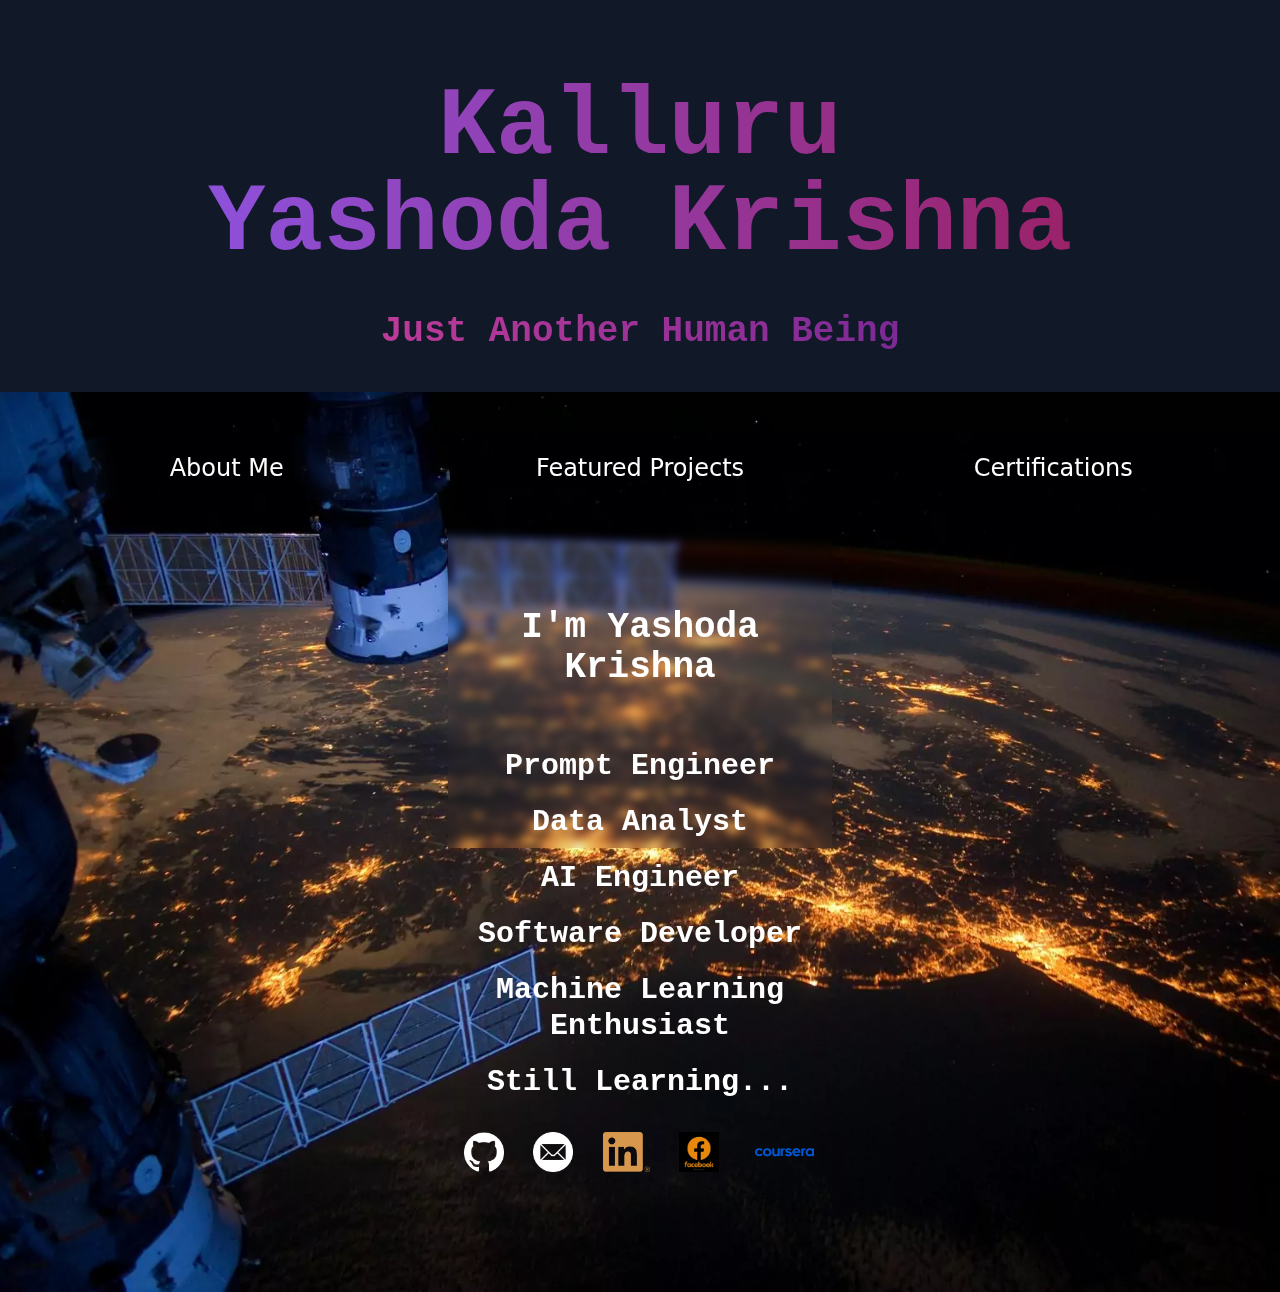
==== index.html @ 1c2871cb "Add files via upload" ====
<!DOCTYPE html>
<html lang="en">

<head>
    <meta charset="UTF-8">
    <meta http-equiv="X-UA-Compatible" content="IE=edge">
    <meta name="viewport" content="width=device-width, initial-scale=1.0">
    <title>Kalluru Yashoda Krishna</title>
    <meta name="description" content="This is Krishna's Portfolio created by Krishna as a part of learning Web Development">
    <meta name="author" content="Krishna">
    <meta name="keywords" content="Krishna's, portfolio, web-dev, HTML, CSS, javascript ">
    <meta property="og:title" content="Kalluru Yashoda Krishna">
    <meta property="og:type" content="website">
    <meta property="og:image" content="/images/linkedin_banner_cropped.png">
    <meta property="og:url" content="https://yashoda-krishna.github.io/sample-portfolio/">
    <meta property="og:description" content="Krishna's personal portfolio website.">
    <meta property="og:locate" content="en">
    <meta property="og:site_name" content="Portfolio">
    <link rel="icon" href="/assets/favicon-profile.f871e628.png" type="image/x-icon">

    <link rel="stylesheet" href="/assets/index.0671f65b.css">
</head>

<body class="h-14 bg-gradient-to-r sm:bg-gradient-to-r from-purple-500 to-pink-600 ">
    <header class="bg-gray-900">
        <h1 class="title">Kalluru Yashoda&nbsp;Krishna</h1>
        <h2 class="subtitle">Just Another Human Being</h2>
    </header>
    <main class="md:bg-scroll bg-scroll pt-1 " style="background-image: url('/assets/space-iss.standard.0ccd8910.webp');background-repeat:no-repeat;background-size:cover;height:100vh;">
        <div>
            <nav class="bg-transparent  from-gray-900 via-gray-600 to-gray-900 mt-5 py-2 flex flex-col md:flex-row justify-around md:rounded-full rounded-2xl mx-5">
                <div class="nav-element">
                    <a href="./index.html" class="block text-white">About Me</a>
                </div>
                <div class="nav-element">
                    <a href="./projects.html" class="block text-white">Featured Projects</a>
                </div>
                <div class="nav-element">
                    <a href="./certifications.html" class="block text-white">Certifications</a>
                </div>
            </nav>
        </div>
        <div class="mx-auto my-auto  mt-2 lg:w-[30vw] h-[25vw] md:w-[50vw] min-w-[300px] backdrop-blur-sm">
            <p class="text-white  text-4xl text-center pt-20 pb-10 font-bold font-mono">I'm Yashoda Krishna</p>
            <p class="text-white  text-3xl text-center mt-5 font-bold font-mono">Prompt Engineer</p>
            <p class="text-white  text-3xl text-center mt-5 font-bold font-mono">Data Analyst</p>
            <p class="text-white  text-3xl text-center mt-5 font-bold font-mono">AI Engineer</p>
            <p class="text-white  text-3xl text-center mt-5 font-bold font-mono">Software Developer</p>
            <p class="text-white  text-3xl text-center mt-5 font-bold font-mono">Machine Learning Enthusiast</p>
            <p class="text-white  text-3xl text-center mt-5 font-bold font-mono"></p>
            <p class="text-white  text-3xl text-center mt-5 font-bold font-mono"></p>

            </p>
            <p class="text-white  text-3xl text-center mt-5 font-bold font-mono">Still Learning...</p>
            <div class="flex flex-row justify-center mt-8">
                <a href="https://github.com/yashoda-krishna/" target="_blank">
                    <img src="/assets/github.d83ddf4e.png" class="mx-4 max-h-8 md:max-h-10 md:hover:scale-125 md:hover:shadow-2xl invert hover:shadow-white duration-200"></a>

                <a href="mailto: kris69909@gmail.com" target="_blank">
                    <img src="/assets/email.ce772ec3.png" class="mx-4 max-h-8 md:max-h-10 md:hover:scale-125 md:hover:shadow-2xl invert hover:shadow-white duration-200"></a>
                <a href="https://www.linkedin.com/in/yashoda-krishna-kalluru-499192270" target="_blank">
                    <img src="/assets/LI-In-Bug.3c0149f2.png" class="mx-4 max-h-8 md:max-h-10 md:hover:scale-125 md:hover:shadow-2xl  hover:shadow-white invert duration-200"></a>
                <a href="https://www.facebook.com/profile.php?id=61555621246760" target="_blank">
                    <img src="/assets/fare.png" class="mx-4 max-h-8 md:max-h-10 md:hover:scale-125 md:hover:shadow-2xl invert hover:shadow-white duration-200"></a>
                
                
                <a href="https://www.coursera.org/user/a24137da4cff3ac1f0fa1238b8d4e864" target="_blank">
                    <img src="/assets/Coursera-Logo.png" class="mx-4 max-h-8 md:max-h-10 md:hover:scale-125 md:hover:shadow-2xl  hover:shadow-white duration-200"></a>


            </div>
    </main>

</body>

</html>
---- assets/index.0671f65b.css ----
*,:before,:after{box-sizing:border-box;border-width:0;border-style:solid;border-color:#e5e7eb}:before,:after{--tw-content: ""}html{line-height:1.5;-webkit-text-size-adjust:100%;-moz-tab-size:4;-o-tab-size:4;tab-size:4;font-family:ui-sans-serif,system-ui,-apple-system,BlinkMacSystemFont,Segoe UI,Roboto,Helvetica Neue,Arial,Noto Sans,sans-serif,"Apple Color Emoji","Segoe UI Emoji",Segoe UI Symbol,"Noto Color Emoji"}body{margin:0;line-height:inherit}hr{height:0;color:inherit;border-top-width:1px}abbr:where([title]){-webkit-text-decoration:underline dotted;text-decoration:underline dotted}h1,h2,h3,h4,h5,h6{font-size:inherit;font-weight:inherit}a{color:inherit;text-decoration:inherit}b,strong{font-weight:bolder}code,kbd,samp,pre{font-family:ui-monospace,SFMono-Regular,Menlo,Monaco,Consolas,Liberation Mono,Courier New,monospace;font-size:1em}small{font-size:80%}sub,sup{font-size:75%;line-height:0;position:relative;vertical-align:baseline}sub{bottom:-.25em}sup{top:-.5em}table{text-indent:0;border-color:inherit;border-collapse:collapse}button,input,optgroup,select,textarea{font-family:inherit;font-size:100%;font-weight:inherit;line-height:inherit;color:inherit;margin:0;padding:0}button,select{text-transform:none}button,[type=button],[type=reset],[type=submit]{-webkit-appearance:button;background-color:transparent;background-image:none}:-moz-focusring{outline:auto}:-moz-ui-invalid{box-shadow:none}progress{vertical-align:baseline}::-webkit-inner-spin-button,::-webkit-outer-spin-button{height:auto}[type=search]{-webkit-appearance:textfield;outline-offset:-2px}::-webkit-search-decoration{-webkit-appearance:none}::-webkit-file-upload-button{-webkit-appearance:button;font:inherit}summary{display:list-item}blockquote,dl,dd,h1,h2,h3,h4,h5,h6,hr,figure,p,pre{margin:0}fieldset{margin:0;padding:0}legend{padding:0}ol,ul,menu{list-style:none;margin:0;padding:0}textarea{resize:vertical}input::-moz-placeholder,textarea::-moz-placeholder{opacity:1;color:#9ca3af}input::placeholder,textarea::placeholder{opacity:1;color:#9ca3af}button,[role=button]{cursor:pointer}:disabled{cursor:default}img,svg,video,canvas,audio,iframe,embed,object{display:block;vertical-align:middle}img,video{max-width:100%;height:auto}*,:before,:after{--tw-border-spacing-x: 0;--tw-border-spacing-y: 0;--tw-translate-x: 0;--tw-translate-y: 0;--tw-rotate: 0;--tw-skew-x: 0;--tw-skew-y: 0;--tw-scale-x: 1;--tw-scale-y: 1;--tw-pan-x: ;--tw-pan-y: ;--tw-pinch-zoom: ;--tw-scroll-snap-strictness: proximity;--tw-ordinal: ;--tw-slashed-zero: ;--tw-numeric-figure: ;--tw-numeric-spacing: ;--tw-numeric-fraction: ;--tw-ring-inset: ;--tw-ring-offset-width: 0px;--tw-ring-offset-color: #fff;--tw-ring-color: rgb(59 130 246 / .5);--tw-ring-offset-shadow: 0 0 #0000;--tw-ring-shadow: 0 0 #0000;--tw-shadow: 0 0 #0000;--tw-shadow-colored: 0 0 #0000;--tw-blur: ;--tw-brightness: ;--tw-contrast: ;--tw-grayscale: ;--tw-hue-rotate: ;--tw-invert: ;--tw-saturate: ;--tw-sepia: ;--tw-drop-shadow: ;--tw-backdrop-blur: ;--tw-backdrop-brightness: ;--tw-backdrop-contrast: ;--tw-backdrop-grayscale: ;--tw-backdrop-hue-rotate: ;--tw-backdrop-invert: ;--tw-backdrop-opacity: ;--tw-backdrop-saturate: ;--tw-backdrop-sepia: }::backdrop{--tw-border-spacing-x: 0;--tw-border-spacing-y: 0;--tw-translate-x: 0;--tw-translate-y: 0;--tw-rotate: 0;--tw-skew-x: 0;--tw-skew-y: 0;--tw-scale-x: 1;--tw-scale-y: 1;--tw-pan-x: ;--tw-pan-y: ;--tw-pinch-zoom: ;--tw-scroll-snap-strictness: proximity;--tw-ordinal: ;--tw-slashed-zero: ;--tw-numeric-figure: ;--tw-numeric-spacing: ;--tw-numeric-fraction: ;--tw-ring-inset: ;--tw-ring-offset-width: 0px;--tw-ring-offset-color: #fff;--tw-ring-color: rgb(59 130 246 / .5);--tw-ring-offset-shadow: 0 0 #0000;--tw-ring-shadow: 0 0 #0000;--tw-shadow: 0 0 #0000;--tw-shadow-colored: 0 0 #0000;--tw-blur: ;--tw-brightness: ;--tw-contrast: ;--tw-grayscale: ;--tw-hue-rotate: ;--tw-invert: ;--tw-saturate: ;--tw-sepia: ;--tw-drop-shadow: ;--tw-backdrop-blur: ;--tw-backdrop-brightness: ;--tw-backdrop-contrast: ;--tw-backdrop-grayscale: ;--tw-backdrop-hue-rotate: ;--tw-backdrop-invert: ;--tw-backdrop-opacity: ;--tw-backdrop-saturate: ;--tw-backdrop-sepia: }.relative{position:relative}.float-right{float:right}.m-4{margin:1rem}.mx-5{margin-left:1.25rem;margin-right:1.25rem}.mx-auto{margin-left:auto;margin-right:auto}.my-auto{margin-top:auto;margin-bottom:auto}.mx-4{margin-left:1rem;margin-right:1rem}.my-5{margin-top:1.25rem;margin-bottom:1.25rem}.mx-2{margin-left:.5rem;margin-right:.5rem}.mx-6{margin-left:1.5rem;margin-right:1.5rem}.mt-5{margin-top:1.25rem}.mt-2{margin-top:.5rem}.mt-8{margin-top:2rem}.mt-10{margin-top:2.5rem}.mb-8{margin-bottom:2rem}.mt-4{margin-top:1rem}.mb-10{margin-bottom:2.5rem}.mb-16{margin-bottom:4rem}.block{display:block}.inline-block{display:inline-block}.inline{display:inline}.flex{display:flex}.grid{display:grid}.hidden{display:none}.h-14{height:3.5rem}.h-\[25vw\]{height:25vw}.max-h-8{max-height:2rem}.max-h-7{max-height:1.75rem}.max-h-10{max-height:2.5rem}.min-w-\[300px\]{min-width:300px}.basis-1\/4{flex-basis:25%}.grid-cols-1{grid-template-columns:repeat(1,minmax(0,1fr))}.grid-rows-1{grid-template-rows:repeat(1,minmax(0,1fr))}.flex-row{flex-direction:row}.flex-col{flex-direction:column}.justify-center{justify-content:center}.justify-around{justify-content:space-around}.gap-2{gap:.5rem}.rounded-2xl{border-radius:1rem}.rounded-xl{border-radius:.75rem}.rounded-3xl{border-radius:1.5rem}.border-4{border-width:4px}.border-gray-600{--tw-border-opacity: 1;border-color:rgb(75 85 99 / var(--tw-border-opacity))}.bg-gray-900{--tw-bg-opacity: 1;background-color:rgb(17 24 39 / var(--tw-bg-opacity))}.bg-transparent{background-color:transparent}.bg-black{--tw-bg-opacity: 1;background-color:rgb(0 0 0 / var(--tw-bg-opacity))}.bg-gradient-to-r{background-image:linear-gradient(to right,var(--tw-gradient-stops))}.bg-gradient-to-l{background-image:linear-gradient(to left,var(--tw-gradient-stops))}.from-purple-500{--tw-gradient-from: #a855f7;--tw-gradient-to: rgb(168 85 247 / 0);--tw-gradient-stops: var(--tw-gradient-from), var(--tw-gradient-to)}.from-gray-900{--tw-gradient-from: #111827;--tw-gradient-to: rgb(17 24 39 / 0);--tw-gradient-stops: var(--tw-gradient-from), var(--tw-gradient-to)}.from-purple-900{--tw-gradient-from: #581c87;--tw-gradient-to: rgb(88 28 135 / 0);--tw-gradient-stops: var(--tw-gradient-from), var(--tw-gradient-to)}.from-violet-500{--tw-gradient-from: #8b5cf6;--tw-gradient-to: rgb(139 92 246 / 0);--tw-gradient-stops: var(--tw-gradient-from), var(--tw-gradient-to)}.from-pink-500{--tw-gradient-from: #ec4899;--tw-gradient-to: rgb(236 72 153 / 0);--tw-gradient-stops: var(--tw-gradient-from), var(--tw-gradient-to)}.from-neutral-900{--tw-gradient-from: #171717;--tw-gradient-to: rgb(23 23 23 / 0);--tw-gradient-stops: var(--tw-gradient-from), var(--tw-gradient-to)}.from-amber-500{--tw-gradient-from: #f59e0b;--tw-gradient-to: rgb(245 158 11 / 0);--tw-gradient-stops: var(--tw-gradient-from), var(--tw-gradient-to)}.via-gray-600{--tw-gradient-to: rgb(75 85 99 / 0);--tw-gradient-stops: var(--tw-gradient-from), #4b5563, var(--tw-gradient-to)}.to-pink-600{--tw-gradient-to: #db2777}.to-gray-900{--tw-gradient-to: #111827}.to-red-700{--tw-gradient-to: #b91c1c}.to-pink-800{--tw-gradient-to: #9d174d}.to-violet-900{--tw-gradient-to: #4c1d95}.to-neutral-500{--tw-gradient-to: #737373}.to-amber-800{--tw-gradient-to: #92400e}.bg-cover{background-size:cover}.bg-scroll{background-attachment:scroll}.bg-clip-text{-webkit-background-clip:text;background-clip:text}.p-10{padding:2.5rem}.py-2{padding-top:.5rem;padding-bottom:.5rem}.px-3{padding-left:.75rem;padding-right:.75rem}.py-4{padding-top:1rem;padding-bottom:1rem}.pt-1{padding-top:.25rem}.pt-20{padding-top:5rem}.pb-10{padding-bottom:2.5rem}.pt-4{padding-top:1rem}.pt-5{padding-top:1.25rem}.text-center{text-align:center}.font-mono{font-family:ui-monospace,SFMono-Regular,Menlo,Monaco,Consolas,Liberation Mono,Courier New,monospace}.text-4xl{font-size:2.25rem;line-height:2.5rem}.text-3xl{font-size:1.875rem;line-height:2.25rem}.text-2xl{font-size:1.5rem;line-height:2rem}.text-5xl{font-size:3rem;line-height:1}.text-xl{font-size:1.25rem;line-height:1.75rem}.font-bold{font-weight:700}.font-semibold{font-weight:600}.font-extrabold{font-weight:800}.text-white{--tw-text-opacity: 1;color:rgb(255 255 255 / var(--tw-text-opacity))}.text-black{--tw-text-opacity: 1;color:rgb(0 0 0 / var(--tw-text-opacity))}.text-transparent{color:transparent}.text-red-100{--tw-text-opacity: 1;color:rgb(254 226 226 / var(--tw-text-opacity))}.text-lime-400{--tw-text-opacity: 1;color:rgb(163 230 53 / var(--tw-text-opacity))}.text-blue-500{--tw-text-opacity: 1;color:rgb(59 130 246 / var(--tw-text-opacity))}.underline{text-decoration-line:underline}.shadow-white{--tw-shadow-color: #fff;--tw-shadow: var(--tw-shadow-colored)}.invert{--tw-invert: invert(100%);filter:var(--tw-blur) var(--tw-brightness) var(--tw-contrast) var(--tw-grayscale) var(--tw-hue-rotate) var(--tw-invert) var(--tw-saturate) var(--tw-sepia) var(--tw-drop-shadow)}.backdrop-blur-sm{--tw-backdrop-blur: blur(4px);-webkit-backdrop-filter:var(--tw-backdrop-blur) var(--tw-backdrop-brightness) var(--tw-backdrop-contrast) var(--tw-backdrop-grayscale) var(--tw-backdrop-hue-rotate) var(--tw-backdrop-invert) var(--tw-backdrop-opacity) var(--tw-backdrop-saturate) var(--tw-backdrop-sepia);backdrop-filter:var(--tw-backdrop-blur) var(--tw-backdrop-brightness) var(--tw-backdrop-contrast) var(--tw-backdrop-grayscale) var(--tw-backdrop-hue-rotate) var(--tw-backdrop-invert) var(--tw-backdrop-opacity) var(--tw-backdrop-saturate) var(--tw-backdrop-sepia)}.backdrop-blur-md{--tw-backdrop-blur: blur(12px);-webkit-backdrop-filter:var(--tw-backdrop-blur) var(--tw-backdrop-brightness) var(--tw-backdrop-contrast) var(--tw-backdrop-grayscale) var(--tw-backdrop-hue-rotate) var(--tw-backdrop-invert) var(--tw-backdrop-opacity) var(--tw-backdrop-saturate) var(--tw-backdrop-sepia);backdrop-filter:var(--tw-backdrop-blur) var(--tw-backdrop-brightness) var(--tw-backdrop-contrast) var(--tw-backdrop-grayscale) var(--tw-backdrop-hue-rotate) var(--tw-backdrop-invert) var(--tw-backdrop-opacity) var(--tw-backdrop-saturate) var(--tw-backdrop-sepia)}.backdrop-opacity-50{--tw-backdrop-opacity: opacity(.5);-webkit-backdrop-filter:var(--tw-backdrop-blur) var(--tw-backdrop-brightness) var(--tw-backdrop-contrast) var(--tw-backdrop-grayscale) var(--tw-backdrop-hue-rotate) var(--tw-backdrop-invert) var(--tw-backdrop-opacity) var(--tw-backdrop-saturate) var(--tw-backdrop-sepia);backdrop-filter:var(--tw-backdrop-blur) var(--tw-backdrop-brightness) var(--tw-backdrop-contrast) var(--tw-backdrop-grayscale) var(--tw-backdrop-hue-rotate) var(--tw-backdrop-invert) var(--tw-backdrop-opacity) var(--tw-backdrop-saturate) var(--tw-backdrop-sepia)}.backdrop-opacity-100{--tw-backdrop-opacity: opacity(1);-webkit-backdrop-filter:var(--tw-backdrop-blur) var(--tw-backdrop-brightness) var(--tw-backdrop-contrast) var(--tw-backdrop-grayscale) var(--tw-backdrop-hue-rotate) var(--tw-backdrop-invert) var(--tw-backdrop-opacity) var(--tw-backdrop-saturate) var(--tw-backdrop-sepia);backdrop-filter:var(--tw-backdrop-blur) var(--tw-backdrop-brightness) var(--tw-backdrop-contrast) var(--tw-backdrop-grayscale) var(--tw-backdrop-hue-rotate) var(--tw-backdrop-invert) var(--tw-backdrop-opacity) var(--tw-backdrop-saturate) var(--tw-backdrop-sepia)}.transition{transition-property:color,background-color,border-color,text-decoration-color,fill,stroke,opacity,box-shadow,transform,filter,-webkit-backdrop-filter;transition-property:color,background-color,border-color,text-decoration-color,fill,stroke,opacity,box-shadow,transform,filter,backdrop-filter;transition-property:color,background-color,border-color,text-decoration-color,fill,stroke,opacity,box-shadow,transform,filter,backdrop-filter,-webkit-backdrop-filter;transition-timing-function:cubic-bezier(.4,0,.2,1);transition-duration:.15s}.duration-200{transition-duration:.2s}.ease-in-out{transition-timing-function:cubic-bezier(.4,0,.2,1)}.nav-element{margin-left:1.5rem;margin-right:1.5rem;display:block;flex-basis:25%;border-radius:1rem;background-color:transparent;--tw-gradient-from: #581c87;--tw-gradient-to: rgb(88 28 135 / 0);--tw-gradient-stops: var(--tw-gradient-from), var(--tw-gradient-to);--tw-gradient-to: #b91c1c;padding:1rem .75rem;text-align:center;font-size:1.5rem;line-height:2rem;--tw-text-opacity: 1;color:rgb(0 0 0 / var(--tw-text-opacity));--tw-backdrop-blur: blur(12px);--tw-backdrop-opacity: opacity(.5);-webkit-backdrop-filter:var(--tw-backdrop-blur) var(--tw-backdrop-brightness) var(--tw-backdrop-contrast) var(--tw-backdrop-grayscale) var(--tw-backdrop-hue-rotate) var(--tw-backdrop-invert) var(--tw-backdrop-opacity) var(--tw-backdrop-saturate) var(--tw-backdrop-sepia);backdrop-filter:var(--tw-backdrop-blur) var(--tw-backdrop-brightness) var(--tw-backdrop-contrast) var(--tw-backdrop-grayscale) var(--tw-backdrop-hue-rotate) var(--tw-backdrop-invert) var(--tw-backdrop-opacity) var(--tw-backdrop-saturate) var(--tw-backdrop-sepia);transition-property:color,background-color,border-color,text-decoration-color,fill,stroke,opacity,box-shadow,transform,filter,-webkit-backdrop-filter;transition-property:color,background-color,border-color,text-decoration-color,fill,stroke,opacity,box-shadow,transform,filter,backdrop-filter;transition-property:color,background-color,border-color,text-decoration-color,fill,stroke,opacity,box-shadow,transform,filter,backdrop-filter,-webkit-backdrop-filter;transition-duration:.2s;transition-timing-function:cubic-bezier(.4,0,.2,1)}.nav-element:hover{--tw-translate-y: -.25rem;--tw-scale-x: 1.1;--tw-scale-y: 1.1;transform:translate(var(--tw-translate-x),var(--tw-translate-y)) rotate(var(--tw-rotate)) skew(var(--tw-skew-x)) skewY(var(--tw-skew-y)) scaleX(var(--tw-scale-x)) scaleY(var(--tw-scale-y));background-image:linear-gradient(to top,var(--tw-gradient-stops));--tw-text-opacity: 1;color:rgb(255 255 255 / var(--tw-text-opacity));--tw-shadow: 0 25px 50px -12px rgb(0 0 0 / .25);--tw-shadow-colored: 0 25px 50px -12px var(--tw-shadow-color);box-shadow:var(--tw-ring-offset-shadow, 0 0 #0000),var(--tw-ring-shadow, 0 0 #0000),var(--tw-shadow);--tw-shadow-color: #0f172a;--tw-shadow: var(--tw-shadow-colored)}@media (min-width: 768px){.nav-element{margin-top:.75rem;margin-bottom:.75rem;border-radius:9999px}}.title{background-image:linear-gradient(to right,var(--tw-gradient-stops));--tw-gradient-from: #8b5cf6;--tw-gradient-to: rgb(139 92 246 / 0);--tw-gradient-stops: var(--tw-gradient-from), var(--tw-gradient-to);--tw-gradient-to: #9d174d;-webkit-background-clip:text;background-clip:text;padding-top:5rem;padding-bottom:2.5rem;text-align:center;font-family:ui-monospace,SFMono-Regular,Menlo,Monaco,Consolas,Liberation Mono,Courier New,monospace;font-size:3rem;line-height:1;font-weight:700;color:transparent}@media (min-width: 768px){.title{font-size:6rem;line-height:1}}.subtitle{background-image:linear-gradient(to right,var(--tw-gradient-stops));--tw-gradient-from: #ec4899;--tw-gradient-to: rgb(236 72 153 / 0);--tw-gradient-stops: var(--tw-gradient-from), var(--tw-gradient-to);--tw-gradient-to: #4c1d95;-webkit-background-clip:text;background-clip:text;padding-bottom:2.5rem;text-align:center;font-family:ui-monospace,SFMono-Regular,Menlo,Monaco,Consolas,Liberation Mono,Courier New,monospace;font-size:1.5rem;line-height:2rem;font-weight:600;color:transparent}@media (min-width: 640px){.subtitle{font-size:2.25rem;line-height:2.5rem}}.cert-card{margin:1rem;border-radius:1.5rem;--tw-bg-opacity: 1;background-color:rgb(0 0 0 / var(--tw-bg-opacity));--tw-gradient-from: #171717;--tw-gradient-to: rgb(23 23 23 / 0);--tw-gradient-stops: var(--tw-gradient-from), var(--tw-gradient-to);--tw-gradient-to: #737373;padding:1rem 2.5rem 2.5rem;--tw-text-opacity: 1;color:rgb(254 226 226 / var(--tw-text-opacity));--tw-shadow-color: #fff;--tw-shadow: var(--tw-shadow-colored);transition-property:color,background-color,border-color,text-decoration-color,fill,stroke,opacity,box-shadow,transform,filter,-webkit-backdrop-filter;transition-property:color,background-color,border-color,text-decoration-color,fill,stroke,opacity,box-shadow,transform,filter,backdrop-filter;transition-property:color,background-color,border-color,text-decoration-color,fill,stroke,opacity,box-shadow,transform,filter,backdrop-filter,-webkit-backdrop-filter;transition-duration:.2s;transition-timing-function:cubic-bezier(.4,0,.2,1)}.cert-card:hover{--tw-shadow-color: #0f172a;--tw-shadow: var(--tw-shadow-colored)}@media (min-width: 1536px){.cert-card:hover{--tw-translate-y: -.25rem;--tw-scale-x: 1.05;--tw-scale-y: 1.05;transform:translate(var(--tw-translate-x),var(--tw-translate-y)) rotate(var(--tw-rotate)) skew(var(--tw-skew-x)) skewY(var(--tw-skew-y)) scaleX(var(--tw-scale-x)) scaleY(var(--tw-scale-y));background-image:linear-gradient(to left,var(--tw-gradient-stops));--tw-shadow: 0 25px 50px -12px rgb(0 0 0 / .25);--tw-shadow-colored: 0 25px 50px -12px var(--tw-shadow-color);box-shadow:var(--tw-ring-offset-shadow, 0 0 #0000),var(--tw-ring-shadow, 0 0 #0000),var(--tw-shadow)}}.cert-card-gold{margin:1rem;border-radius:1.5rem;background-image:linear-gradient(to left,var(--tw-gradient-stops));--tw-gradient-from: #f59e0b;--tw-gradient-to: rgb(245 158 11 / 0);--tw-gradient-stops: var(--tw-gradient-from), var(--tw-gradient-to);--tw-gradient-to: #92400e;padding:1rem 2.5rem 2.5rem;--tw-text-opacity: 1;color:rgb(0 0 0 / var(--tw-text-opacity));--tw-shadow-color: #fff;--tw-shadow: var(--tw-shadow-colored);transition-property:color,background-color,border-color,text-decoration-color,fill,stroke,opacity,box-shadow,transform,filter,-webkit-backdrop-filter;transition-property:color,background-color,border-color,text-decoration-color,fill,stroke,opacity,box-shadow,transform,filter,backdrop-filter;transition-property:color,background-color,border-color,text-decoration-color,fill,stroke,opacity,box-shadow,transform,filter,backdrop-filter,-webkit-backdrop-filter;transition-duration:.2s;transition-timing-function:cubic-bezier(.4,0,.2,1)}.cert-card-gold:hover{--tw-shadow-color: #0f172a;--tw-shadow: var(--tw-shadow-colored)}@media (min-width: 1536px){.cert-card-gold:hover{--tw-translate-y: -.25rem;--tw-scale-x: 1.05;--tw-scale-y: 1.05;transform:translate(var(--tw-translate-x),var(--tw-translate-y)) rotate(var(--tw-rotate)) skew(var(--tw-skew-x)) skewY(var(--tw-skew-y)) scaleX(var(--tw-scale-x)) scaleY(var(--tw-scale-y));background-image:linear-gradient(to left,var(--tw-gradient-stops));--tw-shadow: 0 25px 50px -12px rgb(0 0 0 / .25);--tw-shadow-colored: 0 25px 50px -12px var(--tw-shadow-color);box-shadow:var(--tw-ring-offset-shadow, 0 0 #0000),var(--tw-ring-shadow, 0 0 #0000),var(--tw-shadow)}}.hover\:-translate-y-1:hover{--tw-translate-y: -.25rem;transform:translate(var(--tw-translate-x),var(--tw-translate-y)) rotate(var(--tw-rotate)) skew(var(--tw-skew-x)) skewY(var(--tw-skew-y)) scaleX(var(--tw-scale-x)) scaleY(var(--tw-scale-y))}.hover\:scale-110:hover{--tw-scale-x: 1.1;--tw-scale-y: 1.1;transform:translate(var(--tw-translate-x),var(--tw-translate-y)) rotate(var(--tw-rotate)) skew(var(--tw-skew-x)) skewY(var(--tw-skew-y)) scaleX(var(--tw-scale-x)) scaleY(var(--tw-scale-y))}.hover\:bg-gradient-to-t:hover{background-image:linear-gradient(to top,var(--tw-gradient-stops))}.hover\:text-white:hover{--tw-text-opacity: 1;color:rgb(255 255 255 / var(--tw-text-opacity))}.hover\:text-blue-900:hover{--tw-text-opacity: 1;color:rgb(30 58 138 / var(--tw-text-opacity))}.hover\:shadow-2xl:hover{--tw-shadow: 0 25px 50px -12px rgb(0 0 0 / .25);--tw-shadow-colored: 0 25px 50px -12px var(--tw-shadow-color);box-shadow:var(--tw-ring-offset-shadow, 0 0 #0000),var(--tw-ring-shadow, 0 0 #0000),var(--tw-shadow)}.hover\:shadow-white:hover{--tw-shadow-color: #fff;--tw-shadow: var(--tw-shadow-colored)}.hover\:shadow-slate-900:hover{--tw-shadow-color: #0f172a;--tw-shadow: var(--tw-shadow-colored)}@media (min-width: 640px){.sm\:mt-10{margin-top:2.5rem}.sm\:bg-gradient-to-r{background-image:linear-gradient(to right,var(--tw-gradient-stops))}.sm\:text-4xl{font-size:2.25rem;line-height:2.5rem}.sm\:text-xl{font-size:1.25rem;line-height:1.75rem}.sm\:text-6xl{font-size:3.75rem;line-height:1}}@media (min-width: 768px){.md\:my-3{margin-top:.75rem;margin-bottom:.75rem}.md\:max-h-10{max-height:2.5rem}.md\:max-h-16{max-height:4rem}.md\:w-\[50vw\]{width:50vw}.md\:grid-cols-1{grid-template-columns:repeat(1,minmax(0,1fr))}.md\:grid-cols-2{grid-template-columns:repeat(2,minmax(0,1fr))}.md\:flex-row{flex-direction:row}.md\:rounded-full{border-radius:9999px}.md\:bg-gradient-to-r{background-image:linear-gradient(to right,var(--tw-gradient-stops))}.md\:bg-scroll{background-attachment:scroll}.md\:px-3{padding-left:.75rem;padding-right:.75rem}.md\:text-8xl{font-size:6rem;line-height:1}.md\:hover\:scale-125:hover{--tw-scale-x: 1.25;--tw-scale-y: 1.25;transform:translate(var(--tw-translate-x),var(--tw-translate-y)) rotate(var(--tw-rotate)) skew(var(--tw-skew-x)) skewY(var(--tw-skew-y)) scaleX(var(--tw-scale-x)) scaleY(var(--tw-scale-y))}.md\:hover\:shadow-2xl:hover{--tw-shadow: 0 25px 50px -12px rgb(0 0 0 / .25);--tw-shadow-colored: 0 25px 50px -12px var(--tw-shadow-color);box-shadow:var(--tw-ring-offset-shadow, 0 0 #0000),var(--tw-ring-shadow, 0 0 #0000),var(--tw-shadow)}}@media (min-width: 1024px){.lg\:w-\[30vw\]{width:30vw}}@media (min-width: 1280px){.xl\:grid-cols-3{grid-template-columns:repeat(3,minmax(0,1fr))}}@media (min-width: 1536px){.\32xl\:ml-3{margin-left:.75rem}.\32xl\:grid-cols-2{grid-template-columns:repeat(2,minmax(0,1fr))}.\32xl\:hover\:-translate-y-1:hover{--tw-translate-y: -.25rem;transform:translate(var(--tw-translate-x),var(--tw-translate-y)) rotate(var(--tw-rotate)) skew(var(--tw-skew-x)) skewY(var(--tw-skew-y)) scaleX(var(--tw-scale-x)) scaleY(var(--tw-scale-y))}.\32xl\:hover\:scale-105:hover{--tw-scale-x: 1.05;--tw-scale-y: 1.05;transform:translate(var(--tw-translate-x),var(--tw-translate-y)) rotate(var(--tw-rotate)) skew(var(--tw-skew-x)) skewY(var(--tw-skew-y)) scaleX(var(--tw-scale-x)) scaleY(var(--tw-scale-y))}.\32xl\:hover\:bg-gradient-to-l:hover{background-image:linear-gradient(to left,var(--tw-gradient-stops))}.\32xl\:hover\:shadow-2xl:hover{--tw-shadow: 0 25px 50px -12px rgb(0 0 0 / .25);--tw-shadow-colored: 0 25px 50px -12px var(--tw-shadow-color);box-shadow:var(--tw-ring-offset-shadow, 0 0 #0000),var(--tw-ring-shadow, 0 0 #0000),var(--tw-shadow)}}@media (min-width: 1850px){.\33xl\:grid-cols-4{grid-template-columns:repeat(4,minmax(0,1fr))}}
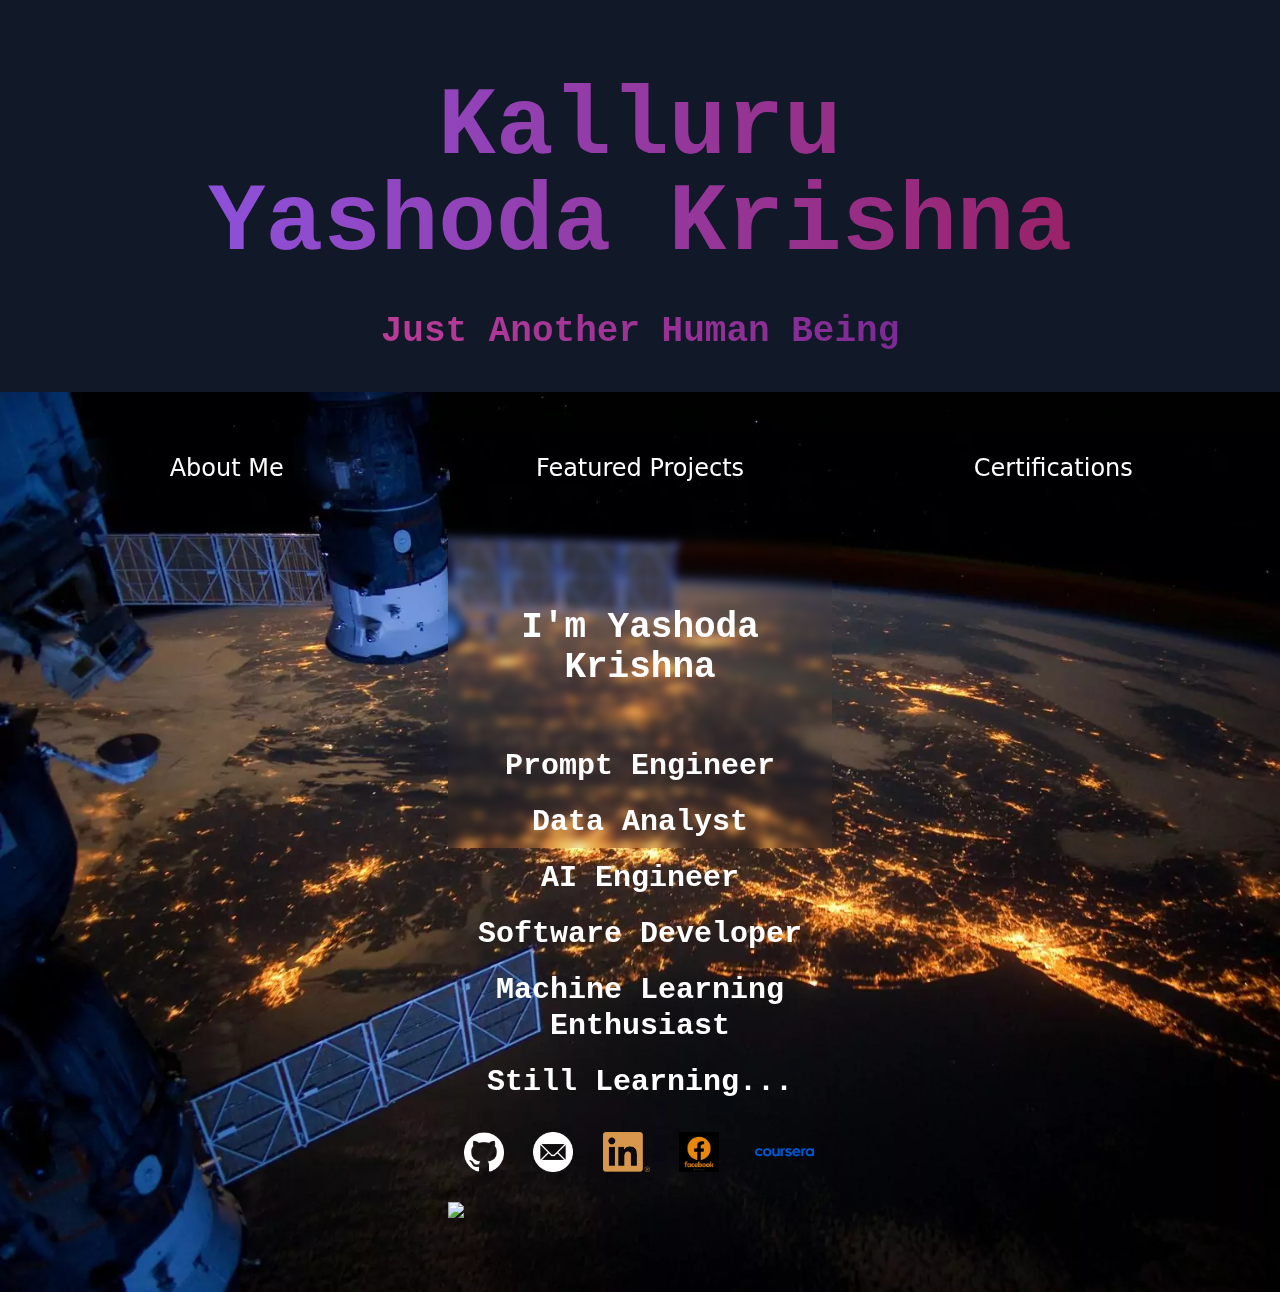
==== commit b3ccee89: "Update index.html" ====
--- a/index.html
+++ b/index.html
@@ -69,6 +69,8 @@
 
 
             </div>
+            <div align="center" style="padding-top: 30px;">
+            <a href="https://hits.seeyoufarm.com"><img src="https://hits.seeyoufarm.com/api/count/incr/badge.svg?url=https%3A%2F%2Fyashoda-krishna.github.io&count_bg=%2379C83D&title_bg=%23555555&icon=&icon_color=%23E7E7E7&title=Profile+views&edge_flat=false"/></a>
     </main>
 
 </body>
